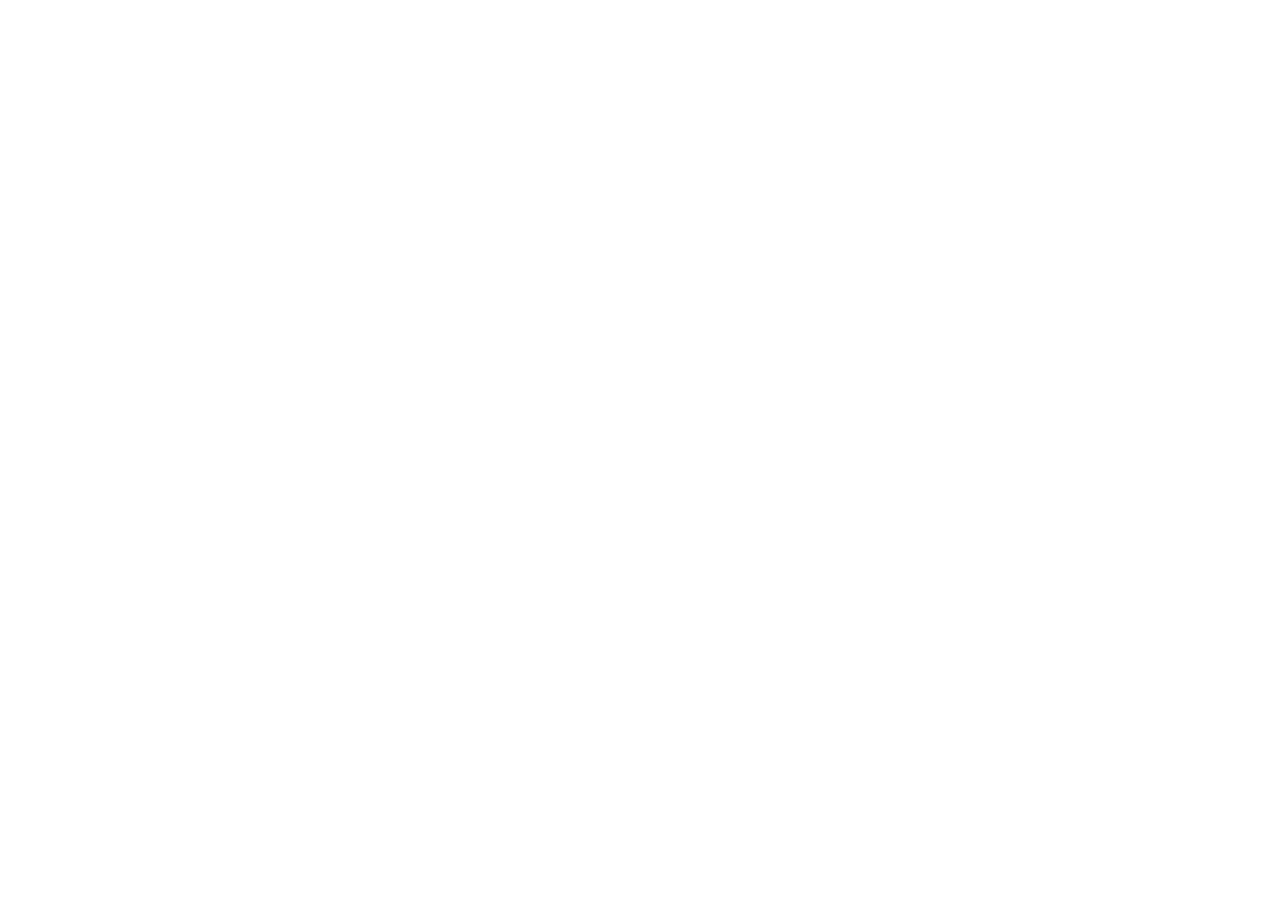
==== index.html @ 3cec1271 "init: start CSS Mem Slider task (Fri, May 06, 2022 12:06:52 PM)" ====
<!DOCTYPE html>
<html lang="en">
  <head>
    <meta charset="UTF-8" />
    <meta http-equiv="X-UA-Compatible" content="IE=edge" />
    <meta name="viewport" content="width=device-width, initial-scale=1.0" />
    <title>CSS Mem Slider</title>
  </head>
  <body></body>
</html>
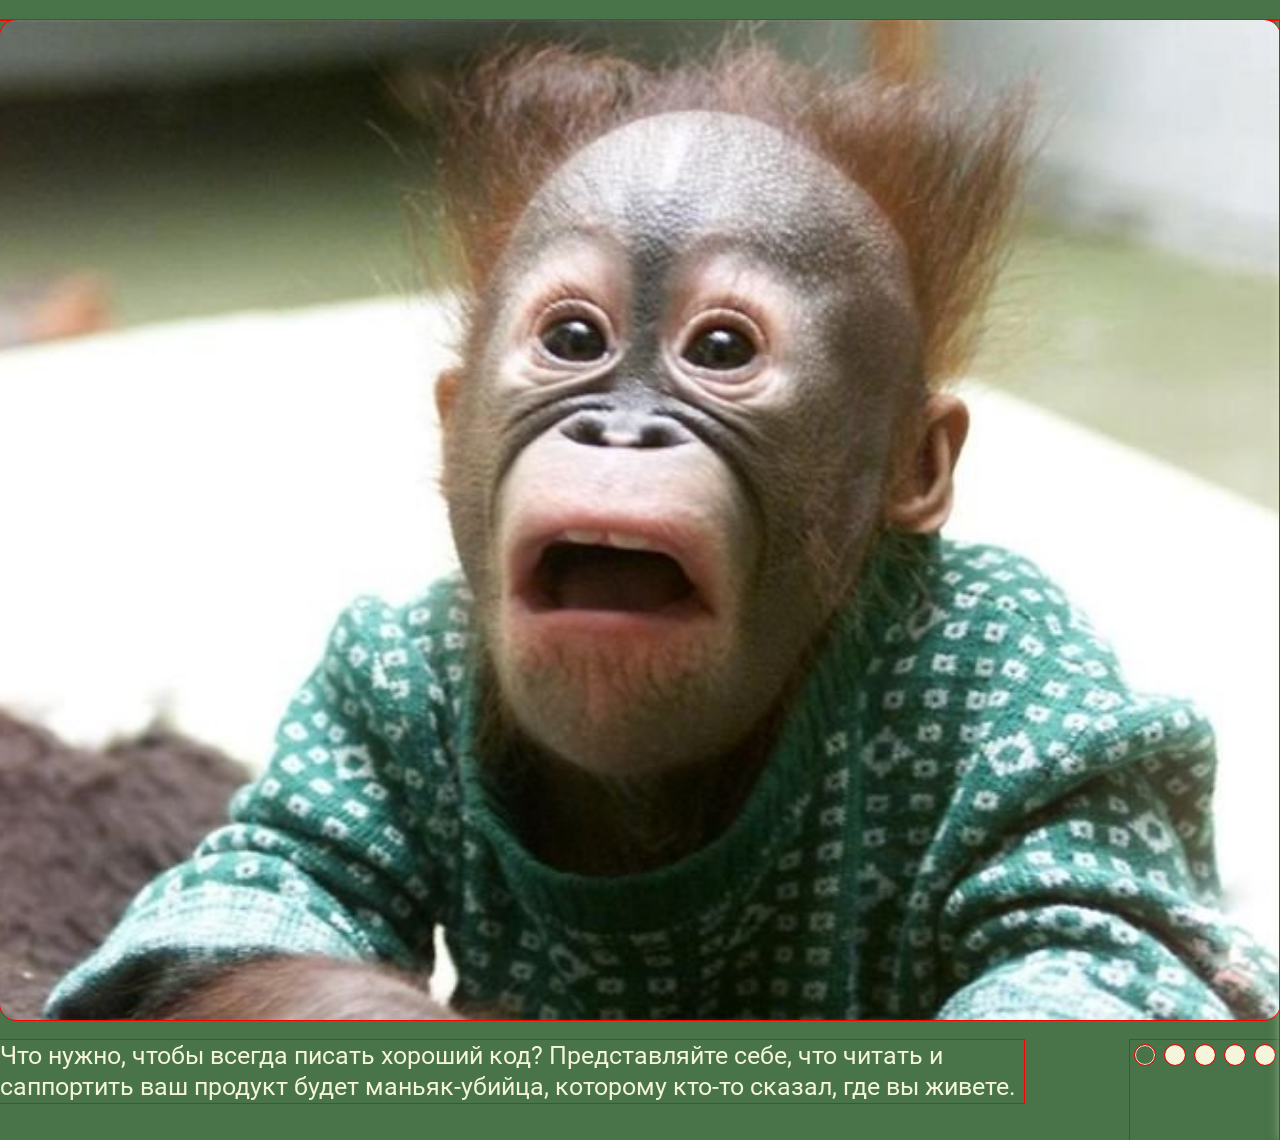
==== commit 863408d0: "feat: add slider-cards (Mon, May 09, 2022 04:09:49 PM)" ====
--- a/index.html
+++ b/index.html
@@ -4,7 +4,85 @@
     <meta charset="UTF-8" />
     <meta http-equiv="X-UA-Compatible" content="IE=edge" />
     <meta name="viewport" content="width=device-width, initial-scale=1.0" />
+    <link rel="stylesheet" href="styles/normalize.css" />
+    <link rel="stylesheet" href="styles/style.css" />
     <title>CSS Mem Slider</title>
   </head>
-  <body></body>
+  <body>
+    <div class="container">
+      <div class="slider">
+        <div class="items">
+          <div class="slide">
+            <div class="picture item-1"></div>
+            <!-- <img src="./assets/images/1.jpeg" alt="monkey" /> -->
+            <h3>
+              Что нужно, чтобы всегда писать хороший код? Представляйте себе,
+              что читать и саппортить ваш продукт будет маньяк-убийца, которому
+              кто-то сказал, где вы живете.
+            </h3>
+            <div class="moving-item">
+              <div class="circle active"></div>
+              <div class="circle next"></div>
+              <div class="circle"></div>
+              <div class="circle"></div>
+              <div class="circle"></div>
+            </div>
+          </div>
+          <div class="slide">
+            <div class="picture item-2"></div>
+            <h3>
+              Основные изменения в новой версии программы: исправлены старые
+              баги, добавлены новые.
+            </h3>
+            <div class="moving-item">
+              <div class="circle prev"></div>
+              <div class="circle active"></div>
+              <div class="circle next"></div>
+              <div class="circle"></div>
+              <div class="circle"></div>
+            </div>
+          </div>
+          <div class="slide">
+            <div class="picture item-3"></div>
+            <h3>
+              Если вы начинаете сгонять муху с монитора при помощи курсора мыши,
+              пора выключать компьютер.
+            </h3>
+            <div class="moving-item">
+              <div class="circle"></div>
+              <div class="circle prev"></div>
+              <div class="circle active"></div>
+              <div class="circle next"></div>
+              <div class="circle"></div>
+            </div>
+          </div>
+          <div class="slide">
+            <div class="picture item-4"></div>
+            <h3>
+              На самом деле большинство багов – это фичи, просто не
+              задокументированные.
+            </h3>
+            <div class="moving-item">
+              <div class="circle"></div>
+              <div class="circle"></div>
+              <div class="circle prev"></div>
+              <div class="circle active"></div>
+              <div class="circle next"></div>
+            </div>
+          </div>
+          <div class="slide">
+            <div class="picture item-5"></div>
+            <h3>Ну давай, расскажи ей про наследование классов в JavaScript</h3>
+            <div class="moving-item">
+              <div class="circle"></div>
+              <div class="circle"></div>
+              <div class="circle"></div>
+              <div class="circle prev"></div>
+              <div class="circle active"></div>
+            </div>
+          </div>
+        </div>
+      </div>
+    </div>
+  </body>
 </html>
--- a/styles/style.css
+++ b/styles/style.css
@@ -0,0 +1,218 @@
+* {
+  outline: 1px solid red;
+}
+
+/*Обнуление*/
+* {
+  padding: 0;
+  margin: 0;
+  border: 0;
+}
+
+*,
+*:before,
+*:after {
+  -webkit-box-sizing: border-box;
+  box-sizing: border-box;
+}
+
+:focus,
+:active {
+  outline: none;
+}
+
+a:focus,
+a:active {
+  outline: none;
+}
+
+nav,
+footer,
+header,
+aside {
+  display: block;
+}
+
+html,
+body {
+  height: 100%;
+  width: 100%;
+  font-size: 100%;
+  line-height: 1;
+  font-size: 14px;
+  -ms-text-size-adjust: 100%;
+  -moz-text-size-adjust: 100%;
+  -webkit-text-size-adjust: 100%;
+  scroll-behavior: smooth;
+}
+
+input,
+button,
+textarea {
+  font-family: inherit;
+}
+input::-ms-clear {
+  display: none;
+}
+
+button {
+  cursor: pointer;
+}
+
+button::-moz-focus-inner {
+  padding: 0;
+  border: 0;
+}
+
+a,
+a:visited {
+  text-decoration: none;
+}
+
+a:hover {
+  text-decoration: none;
+}
+
+ul li {
+  list-style: none;
+}
+
+img {
+  vertical-align: top;
+}
+
+h1,
+h2,
+h3,
+h4,
+h5,
+h6 {
+  font-size: inherit;
+  font-weight: inherit;
+}
+/*--------------------*/
+
+@font-face {
+  font-family: 'Roboto';
+  src: url('../assets/fonts/Roboto-Regular.ttf') format('truetype');
+  font-style: normal;
+  font-weight: normal;
+}
+@font-face {
+  font-family: 'Roboto';
+  src: url('../assets/fonts/Roboto-Bold.ttf') format('truetype');
+  font-style: normal;
+  font-weight: bold;
+}
+@font-face {
+  font-family: 'Roboto';
+  src: url('../assets/fonts/Roboto-Italic.ttf') format('truetype');
+  font-style: italic;
+  font-weight: normal;
+}
+@font-face {
+  font-family: 'Roboto';
+  src: url('../assets/fonts/Roboto-BoldItalic.ttf') format('truetype');
+  font-style: italic;
+  font-weight: bold;
+}
+/*--------------------*/
+/*Основные настройки*/
+body {
+  font-family: 'Roboto', sans-serif;
+  font-size: 25px;
+  line-height: 125%;
+  color: beige;
+  margin: 0 auto;
+  background: #497449;
+}
+.container {
+  max-width: 1280px;
+  margin: 20px auto;
+}
+.slider {
+  width: 100%;
+  overflow: hidden;
+}
+.items {
+  position: relative;
+  left: 0;
+  width: 500%;
+}
+
+.slide {
+  display: flex;
+  flex-wrap: wrap;
+  align-items: flex-start;
+  justify-content: space-between;
+  width: 20%;
+  position: relative;
+  float: left;
+  /* animation: 10s slide infinite; */
+}
+
+.picture {
+  background-repeat: no-repeat;
+  background-position: center center;
+  background-size: cover;
+  height: 1000px;
+  flex-basis: 100%;
+  margin-bottom: 20px;
+  border-radius: 16px;
+}
+.item-1 {
+  background-image: url('../assets/images/1.jpeg');
+}
+.item-2 {
+  background-image: url('../assets/images/2.jpeg');
+}
+.item-3 {
+  background-image: url('../assets/images/3.jpeg');
+}
+.item-4 {
+  background-image: url('../assets/images/4.jpeg');
+}
+.item-5 {
+  background-image: url('../assets/images/5.jpeg');
+}
+h3 {
+  flex-basis: 80%;
+}
+
+.moving-item {
+  display: flex;
+  flex-wrap: nowrap;
+  justify-content: flex-end;
+  height: 100px;
+}
+.circle {
+  border: 1px solid beige;
+  width: 20px;
+  height: 20px;
+  border-radius: 16px;
+  margin: 5px;
+  background: beige;
+  cursor: pointer;
+  transition: all 0.5s;
+}
+.active {
+  background: none;
+}
+.circle:hover {
+  background: #94e494;
+}
+.next:active,
+.slide {
+  animation: 3s slide 1 ease-in-out;
+  box-shadow: 0px 0px 10px rgba(245, 245, 220, 0.5);
+}
+
+@keyframes slide {
+  0% {
+    left: 0;
+  }
+
+  100% {
+    left: -80%;
+  }
+}
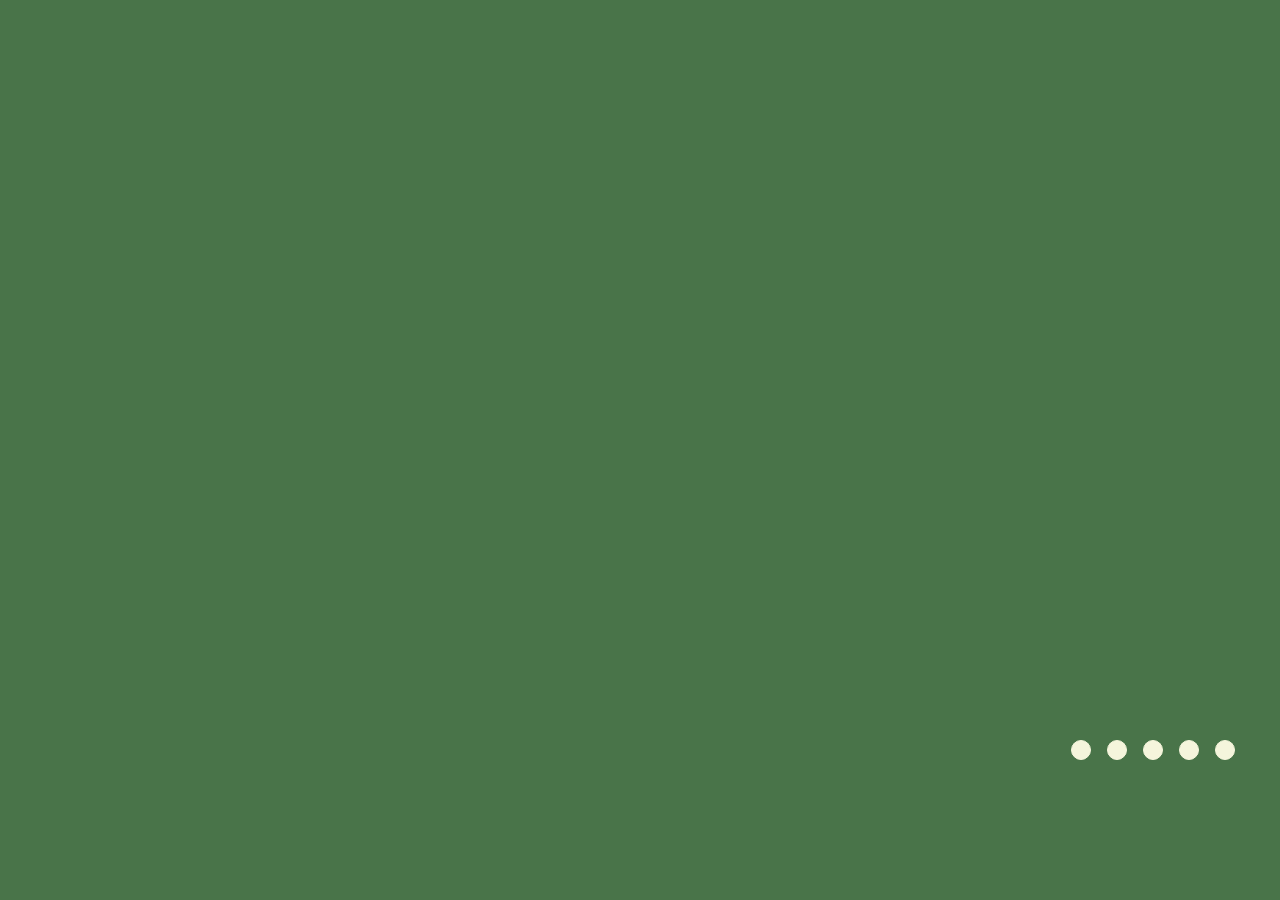
==== commit b22392bf: "feat: add slider moving (Mon, May 09, 2022 08:05:06 PM)" ====
--- a/index.html
+++ b/index.html
@@ -12,75 +12,48 @@
     <div class="container">
       <div class="slider">
         <div class="items">
-          <div class="slide">
+          <div id="one" class="slide">
             <div class="picture item-1"></div>
-            <!-- <img src="./assets/images/1.jpeg" alt="monkey" /> -->
-            <h3>
+            <figcaption>
               Что нужно, чтобы всегда писать хороший код? Представляйте себе,
               что читать и саппортить ваш продукт будет маньяк-убийца, которому
               кто-то сказал, где вы живете.
-            </h3>
-            <div class="moving-item">
-              <div class="circle active"></div>
-              <div class="circle next"></div>
-              <div class="circle"></div>
-              <div class="circle"></div>
-              <div class="circle"></div>
-            </div>
+            </figcaption>
           </div>
-          <div class="slide">
+          <div id="two" class="slide">
             <div class="picture item-2"></div>
-            <h3>
+            <figcaption>
               Основные изменения в новой версии программы: исправлены старые
               баги, добавлены новые.
-            </h3>
-            <div class="moving-item">
-              <div class="circle prev"></div>
-              <div class="circle active"></div>
-              <div class="circle next"></div>
-              <div class="circle"></div>
-              <div class="circle"></div>
-            </div>
+            </figcaption>
           </div>
-          <div class="slide">
+          <div id="three" class="slide">
             <div class="picture item-3"></div>
-            <h3>
+            <figcaption>
               Если вы начинаете сгонять муху с монитора при помощи курсора мыши,
               пора выключать компьютер.
-            </h3>
-            <div class="moving-item">
-              <div class="circle"></div>
-              <div class="circle prev"></div>
-              <div class="circle active"></div>
-              <div class="circle next"></div>
-              <div class="circle"></div>
-            </div>
+            </figcaption>
           </div>
-          <div class="slide">
+          <div id="four" class="slide">
             <div class="picture item-4"></div>
-            <h3>
+            <figcaption>
               На самом деле большинство багов – это фичи, просто не
               задокументированные.
-            </h3>
-            <div class="moving-item">
-              <div class="circle"></div>
-              <div class="circle"></div>
-              <div class="circle prev"></div>
-              <div class="circle active"></div>
-              <div class="circle next"></div>
-            </div>
+            </figcaption>
           </div>
-          <div class="slide">
+          <div id="five" class="slide">
             <div class="picture item-5"></div>
-            <h3>Ну давай, расскажи ей про наследование классов в JavaScript</h3>
-            <div class="moving-item">
-              <div class="circle"></div>
-              <div class="circle"></div>
-              <div class="circle"></div>
-              <div class="circle prev"></div>
-              <div class="circle active"></div>
-            </div>
+            <figcaption>
+              Ну давай, расскажи мне про наследование классов в JavaScript
+            </figcaption>
           </div>
+          <ul class="moving-item">
+            <li class="circle"><a href="#one"></a></li>
+            <li class="circle"><a href="#two"></a></li>
+            <li class="circle"><a href="#three"></a></li>
+            <li class="circle"><a href="#four"></a></li>
+            <li class="circle"><a href="#five"></a></li>
+          </ul>
         </div>
       </div>
     </div>
--- a/styles/style.css
+++ b/styles/style.css
@@ -1,6 +1,6 @@
-* {
+/* * {
   outline: 1px solid red;
-}
+} */
 
 /*Обнуление*/
 * {
@@ -24,13 +24,6 @@
 a:focus,
 a:active {
   outline: none;
-}
-
-nav,
-footer,
-header,
-aside {
-  display: block;
 }
 
 html,
@@ -44,24 +37,6 @@
   -moz-text-size-adjust: 100%;
   -webkit-text-size-adjust: 100%;
   scroll-behavior: smooth;
-}
-
-input,
-button,
-textarea {
-  font-family: inherit;
-}
-input::-ms-clear {
-  display: none;
-}
-
-button {
-  cursor: pointer;
-}
-
-button::-moz-focus-inner {
-  padding: 0;
-  border: 0;
 }
 
 a,
@@ -91,53 +66,37 @@
   font-weight: inherit;
 }
 /*--------------------*/
-
-@font-face {
-  font-family: 'Roboto';
-  src: url('../assets/fonts/Roboto-Regular.ttf') format('truetype');
-  font-style: normal;
-  font-weight: normal;
-}
-@font-face {
-  font-family: 'Roboto';
-  src: url('../assets/fonts/Roboto-Bold.ttf') format('truetype');
-  font-style: normal;
-  font-weight: bold;
-}
-@font-face {
-  font-family: 'Roboto';
-  src: url('../assets/fonts/Roboto-Italic.ttf') format('truetype');
-  font-style: italic;
-  font-weight: normal;
-}
-@font-face {
-  font-family: 'Roboto';
-  src: url('../assets/fonts/Roboto-BoldItalic.ttf') format('truetype');
-  font-style: italic;
-  font-weight: bold;
-}
+/*Переменные*/
+:root {
+  --bg-color: #497449;
+  --text-color: #f5f5dc;
+}
+
 /*--------------------*/
 /*Основные настройки*/
+
 body {
   font-family: 'Roboto', sans-serif;
   font-size: 25px;
   line-height: 125%;
-  color: beige;
+  color: var(--text-color);
   margin: 0 auto;
-  background: #497449;
+  background: var(--bg-color);
 }
 .container {
   max-width: 1280px;
-  margin: 20px auto;
+  margin: 0 auto;
 }
 .slider {
   width: 100%;
-  overflow: hidden;
+  max-width: 1200px;
+  margin: 0 auto;
+  position: relative;
+  top: 40px;
 }
 .items {
   position: relative;
-  left: 0;
-  width: 500%;
+  width: 100%;
 }
 
 .slide {
@@ -145,26 +104,30 @@
   flex-wrap: wrap;
   align-items: flex-start;
   justify-content: space-between;
-  width: 20%;
-  position: relative;
-  float: left;
-  /* animation: 10s slide infinite; */
+  width: 100%;
+  position: absolute;
+  z-index: 1;
+  background: var(--bg-color);
+  opacity: 0;
 }
 
 .picture {
   background-repeat: no-repeat;
   background-position: center center;
   background-size: cover;
-  height: 1000px;
+  height: 75vh;
   flex-basis: 100%;
   margin-bottom: 20px;
   border-radius: 16px;
+  box-shadow: 0px 0px 20px rgba(245, 245, 220, 0.5);
 }
 .item-1 {
   background-image: url('../assets/images/1.jpeg');
+  background-position: center 10%;
 }
 .item-2 {
   background-image: url('../assets/images/2.jpeg');
+  background-position: center top;
 }
 .item-3 {
   background-image: url('../assets/images/3.jpeg');
@@ -175,44 +138,89 @@
 .item-5 {
   background-image: url('../assets/images/5.jpeg');
 }
-h3 {
+figcaption {
   flex-basis: 80%;
-}
-
-.moving-item {
-  display: flex;
-  flex-wrap: nowrap;
-  justify-content: flex-end;
-  height: 100px;
+  min-height: 100px;
+}
+
+.slider .moving-item {
+  position: absolute;
+  top: calc(75vh + 20px);
+  right: 0;
+  z-index: 2;
+  transition: all 0.5s;
+  min-height: 100px;
+  background: var(--bg-color);
 }
 .circle {
-  border: 1px solid beige;
+  display: inline-block;
+}
+.circle a {
+  border: 1px solid var(--text-color);
   width: 20px;
   height: 20px;
   border-radius: 16px;
   margin: 5px;
-  background: beige;
+  background: var(--text-color);
   cursor: pointer;
   transition: all 0.5s;
-}
-.active {
+  display: block;
+}
+
+.circle a:hover {
+  background: #94e494;
+}
+.circle a:active {
+  box-shadow: 0px 0px 20px rgba(245, 245, 220, 0.8);
+}
+
+.slider #one:target ~ .moving-item a[href='#one'],
+.slider #two:target ~ .moving-item a[href='#two'],
+.slider #three:target ~ .moving-item a[href='#three'],
+.slider #four:target ~ .moving-item a[href='#four'],
+.slider #five:target ~ .moving-item a[href='#five'] {
   background: none;
 }
-.circle:hover {
-  background: #94e494;
-}
-.next:active,
-.slide {
-  animation: 3s slide 1 ease-in-out;
-  box-shadow: 0px 0px 10px rgba(245, 245, 220, 0.5);
+
+.slide:target {
+  z-index: 2;
+  animation: 0.5s slide 1 ease-in-out;
+  opacity: 1;
 }
 
 @keyframes slide {
   0% {
-    left: 0;
+    transform: translate(-100%);
   }
 
   100% {
-    left: -80%;
+    transform: translate(0);
   }
 }
+
+/*--------------------*/
+/*Шрифты*/
+@font-face {
+  font-family: 'Roboto';
+  src: url('../assets/fonts/Roboto-Regular.ttf') format('truetype');
+  font-style: normal;
+  font-weight: normal;
+}
+@font-face {
+  font-family: 'Roboto';
+  src: url('../assets/fonts/Roboto-Bold.ttf') format('truetype');
+  font-style: normal;
+  font-weight: bold;
+}
+@font-face {
+  font-family: 'Roboto';
+  src: url('../assets/fonts/Roboto-Italic.ttf') format('truetype');
+  font-style: italic;
+  font-weight: normal;
+}
+@font-face {
+  font-family: 'Roboto';
+  src: url('../assets/fonts/Roboto-BoldItalic.ttf') format('truetype');
+  font-style: italic;
+  font-weight: bold;
+}
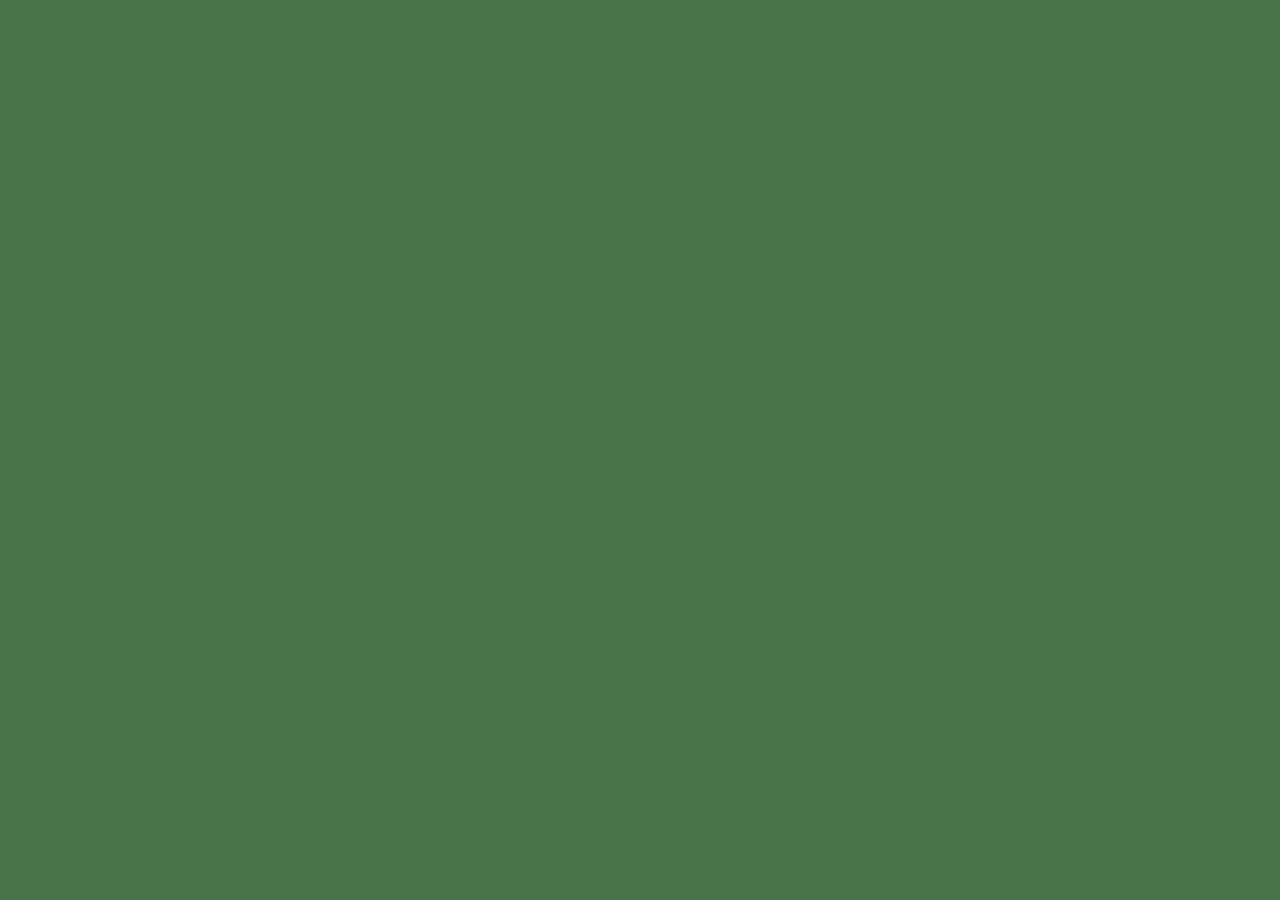
==== commit dc0dc219: "refactor: add circle for every page (Wed, May 11, 2022 04:10:30 PM)" ====
--- a/index.html
+++ b/index.html
@@ -14,46 +14,84 @@
         <div class="items">
           <div id="one" class="slide">
             <div class="picture item-1"></div>
-            <figcaption>
-              Что нужно, чтобы всегда писать хороший код? Представляйте себе,
-              что читать и саппортить ваш продукт будет маньяк-убийца, которому
-              кто-то сказал, где вы живете.
-            </figcaption>
+            <div class="wrapper">
+              <figcaption>
+                Что нужно, чтобы всегда писать хороший код? Представляйте себе,
+                что читать и саппортить ваш продукт будет маньяк-убийца,
+                которому кто-то сказал, где вы живете.
+              </figcaption>
+              <ul class="moving-item">
+                <li class="circle"><a href="#one"></a></li>
+                <li class="circle"><a href="#two"></a></li>
+                <li class="circle"><a href="#three"></a></li>
+                <li class="circle"><a href="#four"></a></li>
+                <li class="circle"><a href="#five"></a></li>
+              </ul>
+            </div>
           </div>
           <div id="two" class="slide">
             <div class="picture item-2"></div>
-            <figcaption>
-              Основные изменения в новой версии программы: исправлены старые
-              баги, добавлены новые.
-            </figcaption>
+            <div class="wrapper">
+              <figcaption>
+                Основные изменения в новой версии программы: исправлены старые
+                баги, добавлены новые.
+              </figcaption>
+              <ul class="moving-item">
+                <li class="circle"><a href="#one"></a></li>
+                <li class="circle"><a href="#two"></a></li>
+                <li class="circle"><a href="#three"></a></li>
+                <li class="circle"><a href="#four"></a></li>
+                <li class="circle"><a href="#five"></a></li>
+              </ul>
+            </div>
           </div>
           <div id="three" class="slide">
             <div class="picture item-3"></div>
-            <figcaption>
-              Если вы начинаете сгонять муху с монитора при помощи курсора мыши,
-              пора выключать компьютер.
-            </figcaption>
+            <div class="wrapper">
+              <figcaption>
+                Если вы начинаете сгонять муху с монитора при помощи курсора
+                мыши, пора выключать компьютер.
+              </figcaption>
+              <ul class="moving-item">
+                <li class="circle"><a href="#one"></a></li>
+                <li class="circle"><a href="#two"></a></li>
+                <li class="circle"><a href="#three"></a></li>
+                <li class="circle"><a href="#four"></a></li>
+                <li class="circle"><a href="#five"></a></li>
+              </ul>
+            </div>
           </div>
           <div id="four" class="slide">
             <div class="picture item-4"></div>
-            <figcaption>
-              На самом деле большинство багов – это фичи, просто не
-              задокументированные.
-            </figcaption>
+            <div class="wrapper">
+              <figcaption>
+                На самом деле большинство багов – это фичи, просто не
+                задокументированные.
+              </figcaption>
+              <ul class="moving-item">
+                <li class="circle"><a href="#one"></a></li>
+                <li class="circle"><a href="#two"></a></li>
+                <li class="circle"><a href="#three"></a></li>
+                <li class="circle"><a href="#four"></a></li>
+                <li class="circle"><a href="#five"></a></li>
+              </ul>
+            </div>
           </div>
           <div id="five" class="slide">
             <div class="picture item-5"></div>
-            <figcaption>
-              Ну давай, расскажи мне про наследование классов в JavaScript
-            </figcaption>
+            <div class="wrapper">
+              <figcaption>
+                Ну давай, расскажи мне про наследование классов в JavaScript
+              </figcaption>
+              <ul class="moving-item">
+                <li class="circle"><a href="#one"></a></li>
+                <li class="circle"><a href="#two"></a></li>
+                <li class="circle"><a href="#three"></a></li>
+                <li class="circle"><a href="#four"></a></li>
+                <li class="circle"><a href="#five"></a></li>
+              </ul>
+            </div>
           </div>
-          <ul class="moving-item">
-            <li class="circle"><a href="#one"></a></li>
-            <li class="circle"><a href="#two"></a></li>
-            <li class="circle"><a href="#three"></a></li>
-            <li class="circle"><a href="#four"></a></li>
-            <li class="circle"><a href="#five"></a></li>
-          </ul>
         </div>
       </div>
     </div>
--- a/styles/style.css
+++ b/styles/style.css
@@ -197,6 +197,50 @@
     transform: translate(0);
   }
 }
+@media screen and (max-width: 1200px) {
+  .container {
+    margin: 0 40px;
+  }
+}
+@media screen and (max-width: 1000px) {
+  figcaption {
+    flex-basis: 100%;
+  }
+  .slider .moving-item {
+    top: calc(60vh + 35px);
+    right: calc(50% - 80px);
+    min-height: 20px;
+  }
+  .picture {
+    margin-bottom: 100px;
+    max-height: 60vh;
+  }
+}
+@media screen and (max-width: 767px) {
+  .container {
+    margin: 0 10px;
+  }
+  body {
+    font-size: 18px;
+  }
+  .picture {
+    max-height: 50vh;
+  }
+  .slider .moving-item {
+    top: calc(50vh + 35px);
+  }
+}
+@media screen and (max-width: 425px) {
+  .picture {
+    max-height: 40vh;
+  }
+  .slider .moving-item {
+    top: calc(40vh + 35px);
+  }
+  .picture {
+    background-size: 100% 100%;
+  }
+}
 
 /*--------------------*/
 /*Шрифты*/
